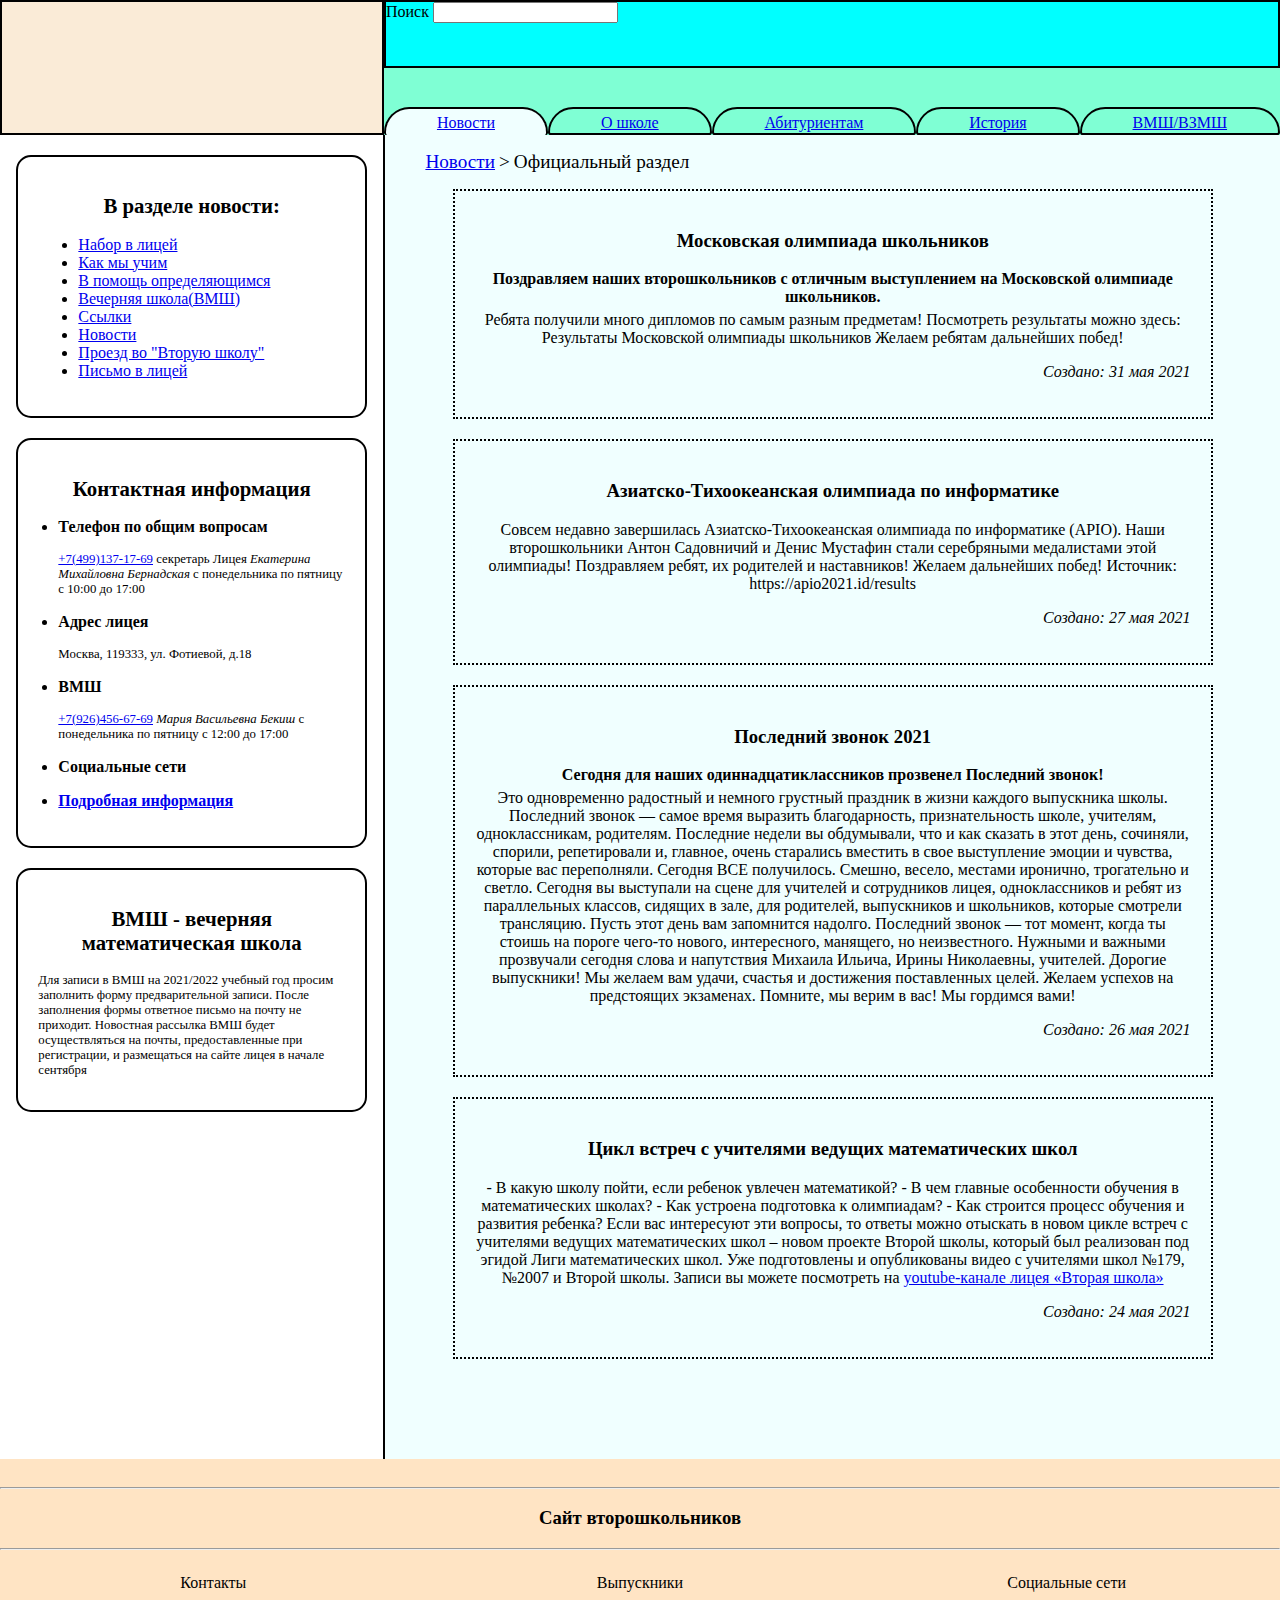
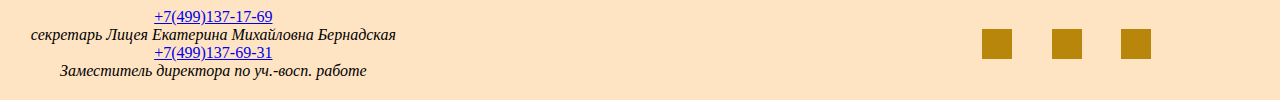
==== main.html @ 13599dde "Add files via upload" ====
<!DOCTYPE html>
<html lang="en">

<head>
    <meta charset="UTF-8">
    <meta name='viewport' content='width=device-width,initial-scale=1' />
    <title>main</title>
    <link rel="stylesheet" href="main.css">
    <link rel="stylesheet" href="sidebar.css">
    <link rel="stylesheet" href="adaptive.css">
    <link rel="stylesheet" href="footer.css">
</head>

<body>
    <div class="wrapper">
        <header>
            <div class="id"><img href="images/emb.png"></div>
            <div class="service">
                <div class="up_row">
                    <div class="search">
                        Поиск <input>
                    </div>
                    <div class="others"></div>
                </div>
                <div class="lower_row">
                    <div class="navigation">
                        <a href="#" class="header_card selected">Новости</a>
                        <a href="#" class="header_card">О школе</a>
                        <a href="#" class="header_card">Абитуриентам</a>
                        <a href="#" class="header_card">История</a>
                        <a href="#" class="header_card">ВМШ/ВЗМШ</a>
                    </div>
                </div>
            </div>
        </header>
        <main>
            <div class="sidebar">
                <div class="card mini_nav">
                    <h2>В разделе новости:</h2>
                    <ul>
                        <li><a href="#">Набор в лицей</a></li>
                        <li><a href="#">Как мы учим</a></li>
                        <li><a href="#">В помощь определяющимся</a></li>
                        <li><a href="#">Вечерняя школа(ВМШ)</a></li>
                        <li><a href="#">Ссылки</a></li>
                        <li><a href="#">Новости</a></li>
                        <li><a href="#">Проезд во "Вторую школу"</a></li>
                        <li><a href="#">Письмо в лицей</a></li>
                    </ul>
                </div>
                <div class="card contacts">
                    <h2>Контактная информация</h2>
                    <ul>

                        <li>
                            <h3>Телефон по общим вопросам</h3>
                        </li>
                        <p><a href="tel:+749913717698">+7(499)137-17-69</a> секретарь Лицея<cite> Екатерина Михайловна Бернадская</cite> с понедельника по пятницу с 10:00 до 17:00</p>
                        <li>
                            <h3>Адрес лицея</h3>
                        </li>
                        <p>Москва, 119333, ул. Фотиевой, д.18</p>
                        <li>
                            <h3>ВМШ</h3>
                        </li>
                        <p><a href="+79264566769">+7(926)456-67-69</a> <cite>Мария Васильевна Бекиш</cite> с понедельника по пятницу с 12:00 до 17:00</p>
                        <li>
                            <h3>Социальные сети</h3>
                        </li>
                        <li>
                            <h3><a href="#">Подробная информация</a></h3>
                        </li>
                    </ul>
                </div>
                <div class="card vmsh">
                    <h2>ВМШ - вечерняя математическая школа</h2>
                    <p>
                        Для записи в ВМШ на 2021/2022 учебный год просим заполнить форму предварительной записи.
                        После заполнения формы ответное письмо на почту не приходит. Новостная рассылка ВМШ будет осуществляться на почты, предоставленные при регистрации, и размещаться на сайте лицея в начале сентября
                    </p>
                </div>
            </div>
            <div class="main_content">
                <!--               <hr>-->
                <ul class="breadcrumbs">
                    <li>
                        <span class="item">
                            <a href="#">Новости</a>
                        </span>
                    </li>
                    <li>
                        <span class="sep">></span>
                    </li>
                    <li>
                        <span class="item">
                            <a>Официальный раздел</a>
                        </span>
                    </li>
                </ul>
                <article>
                    <h3>Московская олимпиада школьников</h3>
                    <h4>Поздравляем наших второшкольников с отличным выступлением на Московской олимпиаде школьников.</h4>
                    <p>Ребята получили много дипломов по самым разным предметам!

                        Посмотреть результаты можно здесь: Результаты Московской олимпиады школьников

                        Желаем ребятам дальнейших побед!</p>
                    <span class="data">
                        <p>Создано: 31 мая 2021</p>
                    </span>
                </article>
                <article>
                    <h3>Азиатско-Тихоокеанская олимпиада по информатике</h3>
                    <p>Совсем недавно завершилась Азиатско-Тихоокеанская олимпиада по информатике (APIO).

                        Наши второшкольники Антон Садовничий и Денис Мустафин стали серебряными медалистами этой олимпиады!

                        Поздравляем ребят, их родителей и наставников! Желаем дальнейших побед!

                        Источник: https://apio2021.id/results</p>
                    <span class="data">
                        <p>Создано: 27 мая 2021</p>
                    </span>
                </article>
                <article>
                    <h3>Последний звонок 2021</h3>
                    <h4>Сегодня для наших одиннадцатиклассников прозвенел Последний звонок!</h4>
                    <p>Это одновременно радостный и немного грустный праздник в жизни каждого выпускника школы. Последний звонок — самое время выразить благодарность, признательность школе, учителям, одноклассникам, родителям.
                        Последние недели вы обдумывали, что и как сказать в этот день, сочиняли, спорили, репетировали и, главное, очень старались вместить в свое выступление эмоции и чувства, которые вас переполняли. Сегодня ВСЕ получилось. Смешно, весело, местами иронично, трогательно и светло. Сегодня вы выступали на сцене для учителей и сотрудников лицея, одноклассников и ребят из параллельных классов, сидящих в зале, для родителей, выпускников и школьников, которые смотрели трансляцию. Пусть этот день вам запомнится надолго.

                        Последний звонок — тот момент, когда ты стоишь на пороге чего-то нового, интересного, манящего, но неизвестного. Нужными и важными прозвучали сегодня слова и напутствия Михаила Ильича, Ирины Николаевны, учителей.

                        Дорогие выпускники!

                        Мы желаем вам удачи, счастья и достижения поставленных целей. Желаем успехов на предстоящих экзаменах.

                        Помните, мы верим в вас! Мы гордимся вами!</p>
                    <span class="data">
                        <p>Создано: 26 мая 2021</p>
                    </span>
                </article>
                <article>
                    <h3>Цикл встреч с учителями ведущих математических школ</h3>
                    <p>- В какую школу пойти, если ребенок увлечен математикой?

                        - В чем главные особенности обучения в математических школах?

                        - Как устроена подготовка к олимпиадам?

                        - Как строится процесс обучения и развития ребенка?

                        Если вас интересуют эти вопросы, то ответы можно отыскать в новом цикле встреч с учителями ведущих математических школ – новом проекте Второй школы, который был реализован под эгидой Лиги математических школ.

                        Уже подготовлены и опубликованы видео с учителями школ №179, №2007 и Второй школы.

                        Записи вы можете посмотреть на <a href="https://www.youtube.com/channel/UClAGJcpquxl1yafnMtBW-wQ">youtube-канале лицея «Вторая школа»</a></p>
                    <span class="data">
                        <p>Создано: 24 мая 2021</p>
                    </span>
                </article>
            </div>
        </main>
        <footer>
            <hr>
            <h3>Сайт второшкольников</h3>
            <hr>
            <div class="container">
                <div class="card">
                    <p>Контакты</p>
                    <a href="tel:+74991371769">+7(499)137-17-69</a>
                    <cite>секретарь Лицея Екатерина Михайловна Бернадская</cite>
                    <a href="tel:+74991376931">+7(499)137-69-31</a>
                    <cite>Заместитель директора по уч.-восп. работе</cite>
                </div>
                <div class="card">
                    <p>Выпускники</p>
                </div>
                <div class="card">
                    <p>Социальные сети</p>
                    <div class="icons">
                        <div class="icon"></div>
                        <div class="icon"></div>
                        <div class="icon"></div>
                    </div>
                </div>
            </div>
        </footer>
    </div>
</body>

</html>
---- main.css ----
body,
html {
    height: 100%;
    width: 100%;
    margin: 0;
    font-size: 100%;
}

header {
    width: 100%;
    height: 15vh;
    display: flex;
    flex-direction: row;
    background-color: antiquewhite;
    flex: 0 0 auto;
}

.id {
    width: 30%;
    padding: 5px;
    box-sizing: border-box;
    border: solid 2px black;
    height: 100%;
}

.service {
    width: 70%;
    height: 100%;
    display: flex;
    flex-direction: column;
    background-color: aqua;
}

.up_row {
    width: 100%;
    height: 50%;
    border: 2px solid black;
    box-sizing: border-box;
}

.lower_row {
    width: 100%;
    height: 50%;
    position: relative;
    background-color: aquamarine;
}

.navigation {
    width: 100%;
    display: flex;
    flex-direction: row;
    position: absolute;
    bottom: 0;
}

.header_card {
    padding: 5px 2px 1px 2px;
    text-align: center;
    flex-grow: 1;
    border: 2px solid black;
    border-radius: 90px 90px 10px 10px;
}

.selected {
    border-bottom: none;
    background-color: azure;
}

main {
    flex: 1 1 100%;
    width: 100%;
    display: flex;
    flex-direction: row;
    box-sizing: border-box;
}

.main_content {
    width: 70%;
    min-height: 100%;
    border-left: black solid 2px;
    background-color: azure;
    padding-bottom: 100px;
}

.wrapper {
    min-height: 100%;
    display: flex;
    flex-direction: column;
}    

.breadcrumbs {
    list-style: none;
}

.breadcrumbs li {
    display: inline-block;
    font-size: 120%;
}

article:not(:first-of-type){
    margin-top: 20px;
}

article{
    width: 80%;
    margin: auto;
    border: dotted 2px black;
    padding: 20px;
    text-align: center;
}

article .data{
    display: inline;
    text-align: end;
    font-style: oblique;
}
article h4{
    margin-top: 10px;
    margin-bottom: 0;
}
article h4 + p{
    margin-top: 5px;
}
---- sidebar.css ----
.sidebar {
    width: 30%;
    min-height: 100%;
    padding-top: 20px;
}

.sidebar .card {
    width: 80%;
    margin: 0 auto;
    padding: 20px;
    border: 2px solid black;
    border-radius: 15px;
}

.sidebar .card:not(:first-child) {
    margin-top: 20px;
}

.sidebar h2 {
    text-align: center;
    font-size: 150%;
}

.sidebar h3 {
    font-size: 120%;
}

.sidebar p {
    font-size: 100%;
}
.contacts ul{
    padding-left: 20px;
}

@media (max-width: 1300px) and (min-width: 800px){
    .sidebar h2 {
        font-size: 130%;
    }

    .sidebar h3 {
        font-size: 100%;
    }

    .sidebar p {
        font-size: 80%;
    }
}
@media (max-width: 800px){
     .sidebar h2 {
        font-size: 100%;
    }

    .sidebar h3 {
        font-size: 80%;
    }

    .sidebar p {
        font-size: 60%;
    }
    .sidebar .card{
        padding: 10px;
    }
}
---- adaptive.css ----
@media (max-width: 800px){
    .header_card{
        font-size: 80%;
    }
}


@media (max-width: 750px){
    .id{
        display: none;
    }
    header{
        flex-direction: column;
    }
    .service{
/*        flex-direction: row;    */
        width: 100%;
    }
    .lower_row{
        width: 100%;
    }
    .sidebar{
        display: none;
    }
    .main_content{
        width: 100%;
        border: none;
    }
}

@media (max-width: 500px){
    .header_card{
        font-size: 60%;
    }
}
---- footer.css ----
footer {
    width: 100%;
    background-color: bisque;
    text-align: center;
    display: block;
    padding: 20px 0;
}
footer .container{
    width: 100%;
    margin: auto;
    display: flex;
    justify-content: space-around;
    flex: 0 0 auto;
    flex-wrap: wrap;
}
footer .card{
    display: flex;
    flex-direction: column;
    text-align: center;
    min-width: 33%;
}
.icons{
    width: 40%;
    margin: auto;
    display: flex;
    justify-content: space-between;
}
.icon{
    width: 30px;
    height: 30px;
    background-color: darkgoldenrod;
}
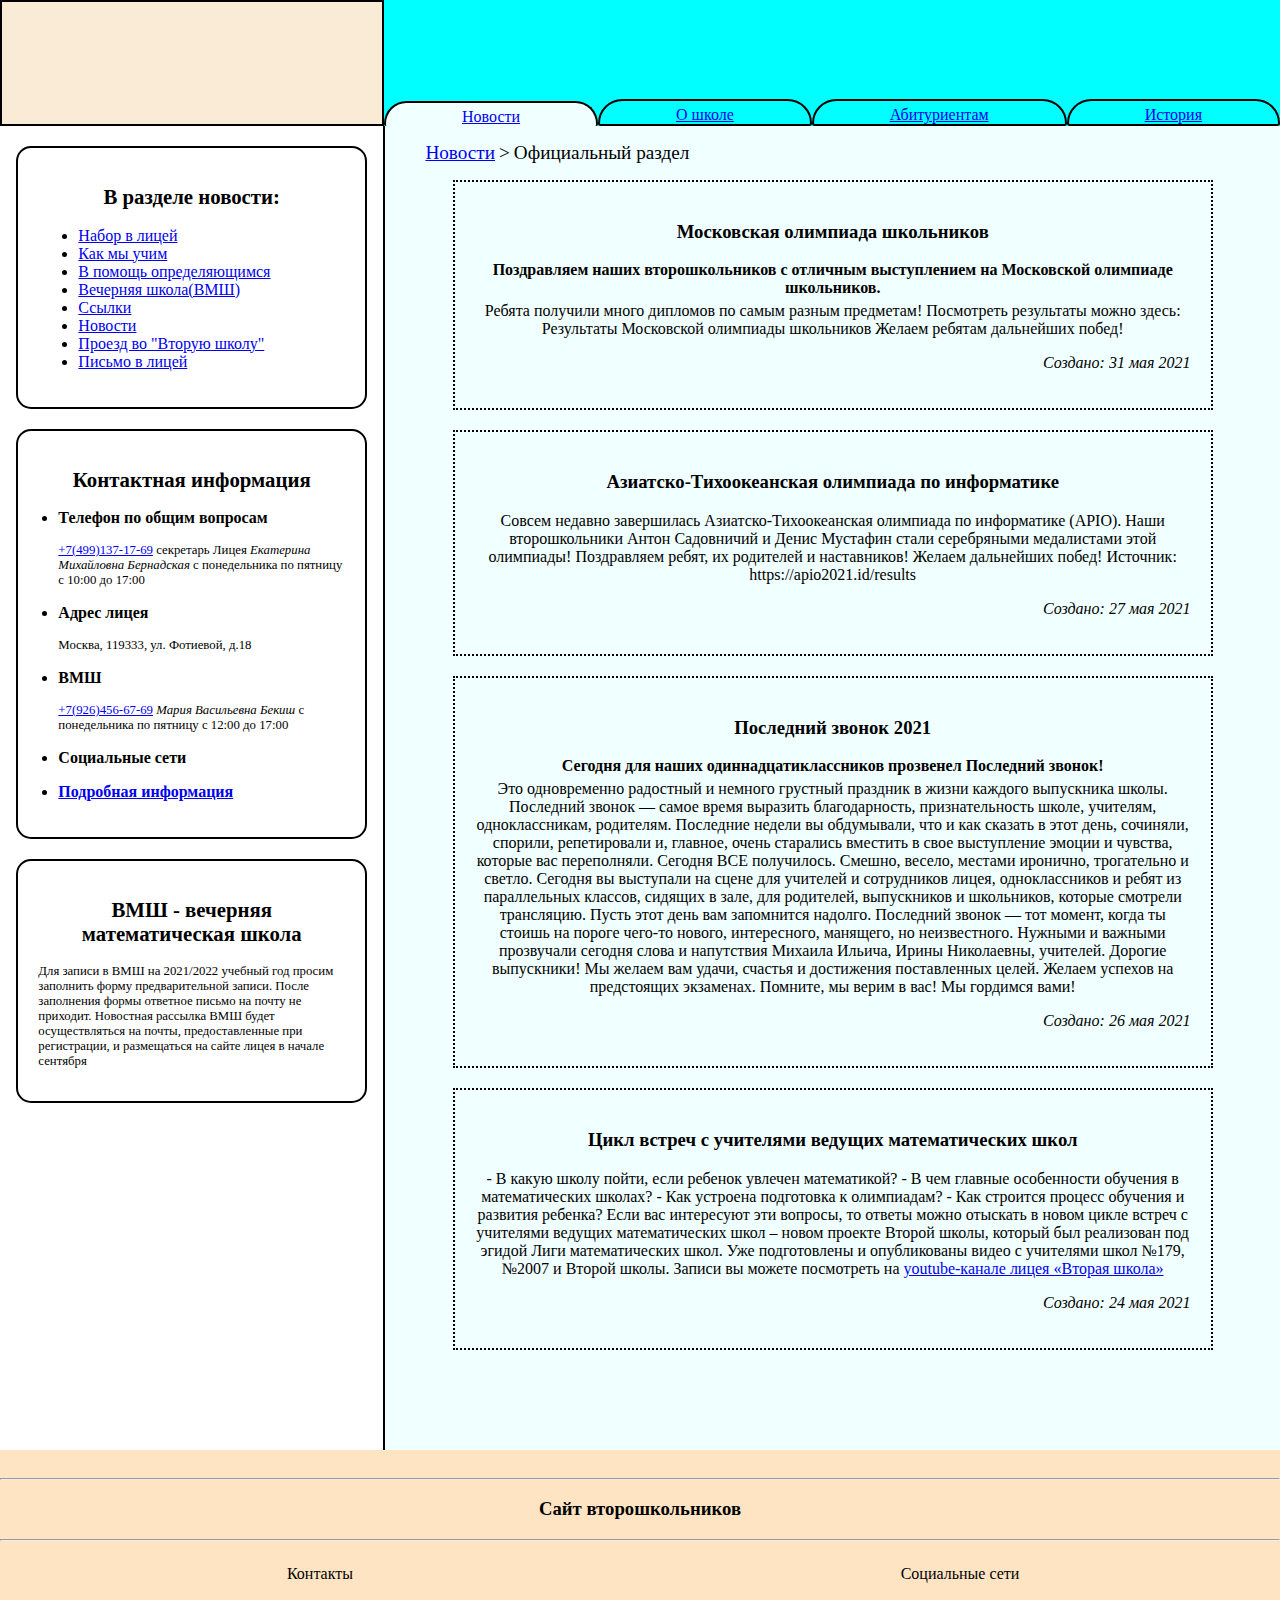
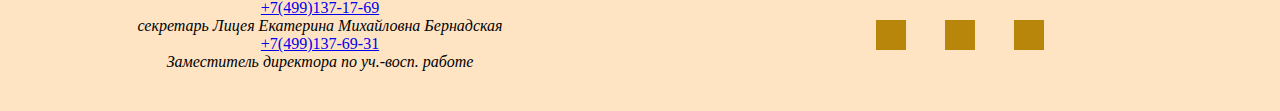
==== commit 353e69c7: "Add files via upload" ====
--- a/main.html
+++ b/main.html
@@ -7,32 +7,32 @@
     <title>main</title>
     <link rel="stylesheet" href="main.css">
     <link rel="stylesheet" href="sidebar.css">
+    <link rel="stylesheet" href="footer.css">
+    <link rel="stylesheet" href="header.css">
     <link rel="stylesheet" href="adaptive.css">
-    <link rel="stylesheet" href="footer.css">
 </head>
 
 <body>
+    <div class="side_panel showed">
+        <div class="content">
+            <h2>Контакты</h2>
+            <p>Прием приемыч</p>
+            <p>Тыры пыры</p>
+        </div>
+        <div class="flag">Контакты</div>
+    </div>
+    <header>
+        <div class="id"><img href="images/emb.png"></div>
+        <div class="service">
+            <div class="navigation">
+                <a href="#" class="header_card selected">Новости</a>
+                <a href="#" class="header_card">О школе</a>
+                <a href="#" class="header_card">Абитуриентам</a>
+                <a href="#" class="header_card">История</a>
+            </div>
+        </div>
+    </header>
     <div class="wrapper">
-        <header>
-            <div class="id"><img href="images/emb.png"></div>
-            <div class="service">
-                <div class="up_row">
-                    <div class="search">
-                        Поиск <input>
-                    </div>
-                    <div class="others"></div>
-                </div>
-                <div class="lower_row">
-                    <div class="navigation">
-                        <a href="#" class="header_card selected">Новости</a>
-                        <a href="#" class="header_card">О школе</a>
-                        <a href="#" class="header_card">Абитуриентам</a>
-                        <a href="#" class="header_card">История</a>
-                        <a href="#" class="header_card">ВМШ/ВЗМШ</a>
-                    </div>
-                </div>
-            </div>
-        </header>
         <main>
             <div class="sidebar">
                 <div class="card mini_nav">
@@ -173,9 +173,6 @@
                     <cite>Заместитель директора по уч.-восп. работе</cite>
                 </div>
                 <div class="card">
-                    <p>Выпускники</p>
-                </div>
-                <div class="card">
                     <p>Социальные сети</p>
                     <div class="icons">
                         <div class="icon"></div>
@@ -186,6 +183,13 @@
             </div>
         </footer>
     </div>
+    <script>
+        let contactPanel = document.querySelector(".side_panel");
+        contactPanel.addEventListener("touchstart", function() {
+            contactPanel.classList.toggle("showed");
+        })
+
+    </script>
 </body>
 
 </html>
--- a/main.css
+++ b/main.css
@@ -5,67 +5,6 @@
     margin: 0;
     font-size: 100%;
 }
-
-header {
-    width: 100%;
-    height: 15vh;
-    display: flex;
-    flex-direction: row;
-    background-color: antiquewhite;
-    flex: 0 0 auto;
-}
-
-.id {
-    width: 30%;
-    padding: 5px;
-    box-sizing: border-box;
-    border: solid 2px black;
-    height: 100%;
-}
-
-.service {
-    width: 70%;
-    height: 100%;
-    display: flex;
-    flex-direction: column;
-    background-color: aqua;
-}
-
-.up_row {
-    width: 100%;
-    height: 50%;
-    border: 2px solid black;
-    box-sizing: border-box;
-}
-
-.lower_row {
-    width: 100%;
-    height: 50%;
-    position: relative;
-    background-color: aquamarine;
-}
-
-.navigation {
-    width: 100%;
-    display: flex;
-    flex-direction: row;
-    position: absolute;
-    bottom: 0;
-}
-
-.header_card {
-    padding: 5px 2px 1px 2px;
-    text-align: center;
-    flex-grow: 1;
-    border: 2px solid black;
-    border-radius: 90px 90px 10px 10px;
-}
-
-.selected {
-    border-bottom: none;
-    background-color: azure;
-}
-
 main {
     flex: 1 1 100%;
     width: 100%;
--- a/sidebar.css
+++ b/sidebar.css
@@ -32,32 +32,28 @@
     padding-left: 20px;
 }
 
-@media (max-width: 1300px) and (min-width: 800px){
-    .sidebar h2 {
-        font-size: 130%;
-    }
+.side_panel{
+    position: fixed;
+    width: 80%;
+    height: 60vh;
+    top: 10%;
+    background-color: aqua;
+    border-radius: 0 10px 10px 0;
+    padding: 2% 0 2% 0;
+    transition: 1s all ease-out;
+    display: none;
+}
 
-    .sidebar h3 {
-        font-size: 100%;
-    }
-
-    .sidebar p {
-        font-size: 80%;
-    }
+.flag{
+    writing-mode: vertical-rl;
+    position: absolute;
+    top: 1%;
+    right: 0;
+    padding: 2% 1% 2% 0;
+    transform: translateX(99%);
+    background-color: aquamarine;
+    border-radius: 0 10px 10px 0;
 }
-@media (max-width: 800px){
-     .sidebar h2 {
-        font-size: 100%;
-    }
-
-    .sidebar h3 {
-        font-size: 80%;
-    }
-
-    .sidebar p {
-        font-size: 60%;
-    }
-    .sidebar .card{
-        padding: 10px;
-    }
+.showed{
+    transform: translateX(-100%);
 }--- a/footer.css
+++ b/footer.css
@@ -3,7 +3,7 @@
     background-color: bisque;
     text-align: center;
     display: block;
-    padding: 20px 0;
+    padding: 20px 0 40px 0;
 }
 footer .container{
     width: 100%;
@@ -30,3 +30,7 @@
     height: 30px;
     background-color: darkgoldenrod;
 }
+
+footer .card:not(:first-of-type)){
+    margin-top: 20px;
+}
--- a/header.css
+++ b/header.css
@@ -0,0 +1,66 @@
+header {
+    width: 100%;
+    height: 14vh;
+    display: flex;
+    flex-direction: row;
+    background-color: antiquewhite;
+    flex: 0 0 auto;
+}
+
+.id {
+    width: 30%;
+    padding: 5px;
+    box-sizing: border-box;
+    border: solid 2px black;
+    height: 100%;
+}
+
+.service {
+    width: 70%;
+    height: 100%;
+    display: flex;
+    flex-direction: column;
+    background-color: aqua;
+    position: relative;
+}
+
+.service:hover {
+    cursor: -moz-grab;
+    cursor: -webkit-grab;
+}
+
+.service:active {
+    cursor: -moz-grabbing;
+    cursor: -webkit-grabbing;
+}
+
+.navigation {
+    display: flex;
+    flex-direction: row;
+    position: absolute;
+    bottom: 0;
+    align-items: flex-end;
+    width: 100%;
+    overflow-x: scroll;
+}
+
+.header_card {
+    display: block;
+    padding: 5px 2px 1px 2px;
+    text-align: center;
+    flex-grow: 1;
+    border: 2px solid black;
+    border-radius: 90px 90px 10px 10px;
+    white-space: nowrap;
+    padding: 5px 10px 0 10px;
+}
+
+a.header_card:hover {
+    padding-top: 1%;
+    font-size: 110%;
+}
+
+.selected {
+    border-bottom: none;
+    background-color: azure;
+}--- a/adaptive.css
+++ b/adaptive.css
@@ -1,14 +1,5 @@
 @media (max-width: 800px){
-    .header_card{
-        font-size: 80%;
-    }
-}
 
-
-@media (max-width: 750px){
-    .id{
-        display: none;
-    }
     header{
         flex-direction: column;
     }
@@ -26,10 +17,53 @@
         width: 100%;
         border: none;
     }
+    .id{
+        width: 100%;    
+    }
+    .side_panel{
+        display: block;
+    }
 }
 
-@media (max-width: 500px){
+@media (max-width: 650px){
+    .service{
+        display: none;
+    }
+}
+
+/*sidebar*/
+
+@media (min-width: 1300px){
     .header_card{
+        font-size: 130%;
+    }
+}
+@media (max-width: 1300px) and (min-width: 800px){
+    .sidebar h2 {
+        font-size: 130%;
+    }
+
+    .sidebar h3 {
+        font-size: 100%;
+    }
+
+    .sidebar p {
+        font-size: 80%;
+    }
+}
+@media (max-width: 800px){
+     .sidebar h2 {
+        font-size: 100%;
+    }
+
+    .sidebar h3 {
+        font-size: 80%;
+    }
+
+    .sidebar p {
         font-size: 60%;
     }
-}
+    .sidebar .card{
+        padding: 10px;
+    }
+}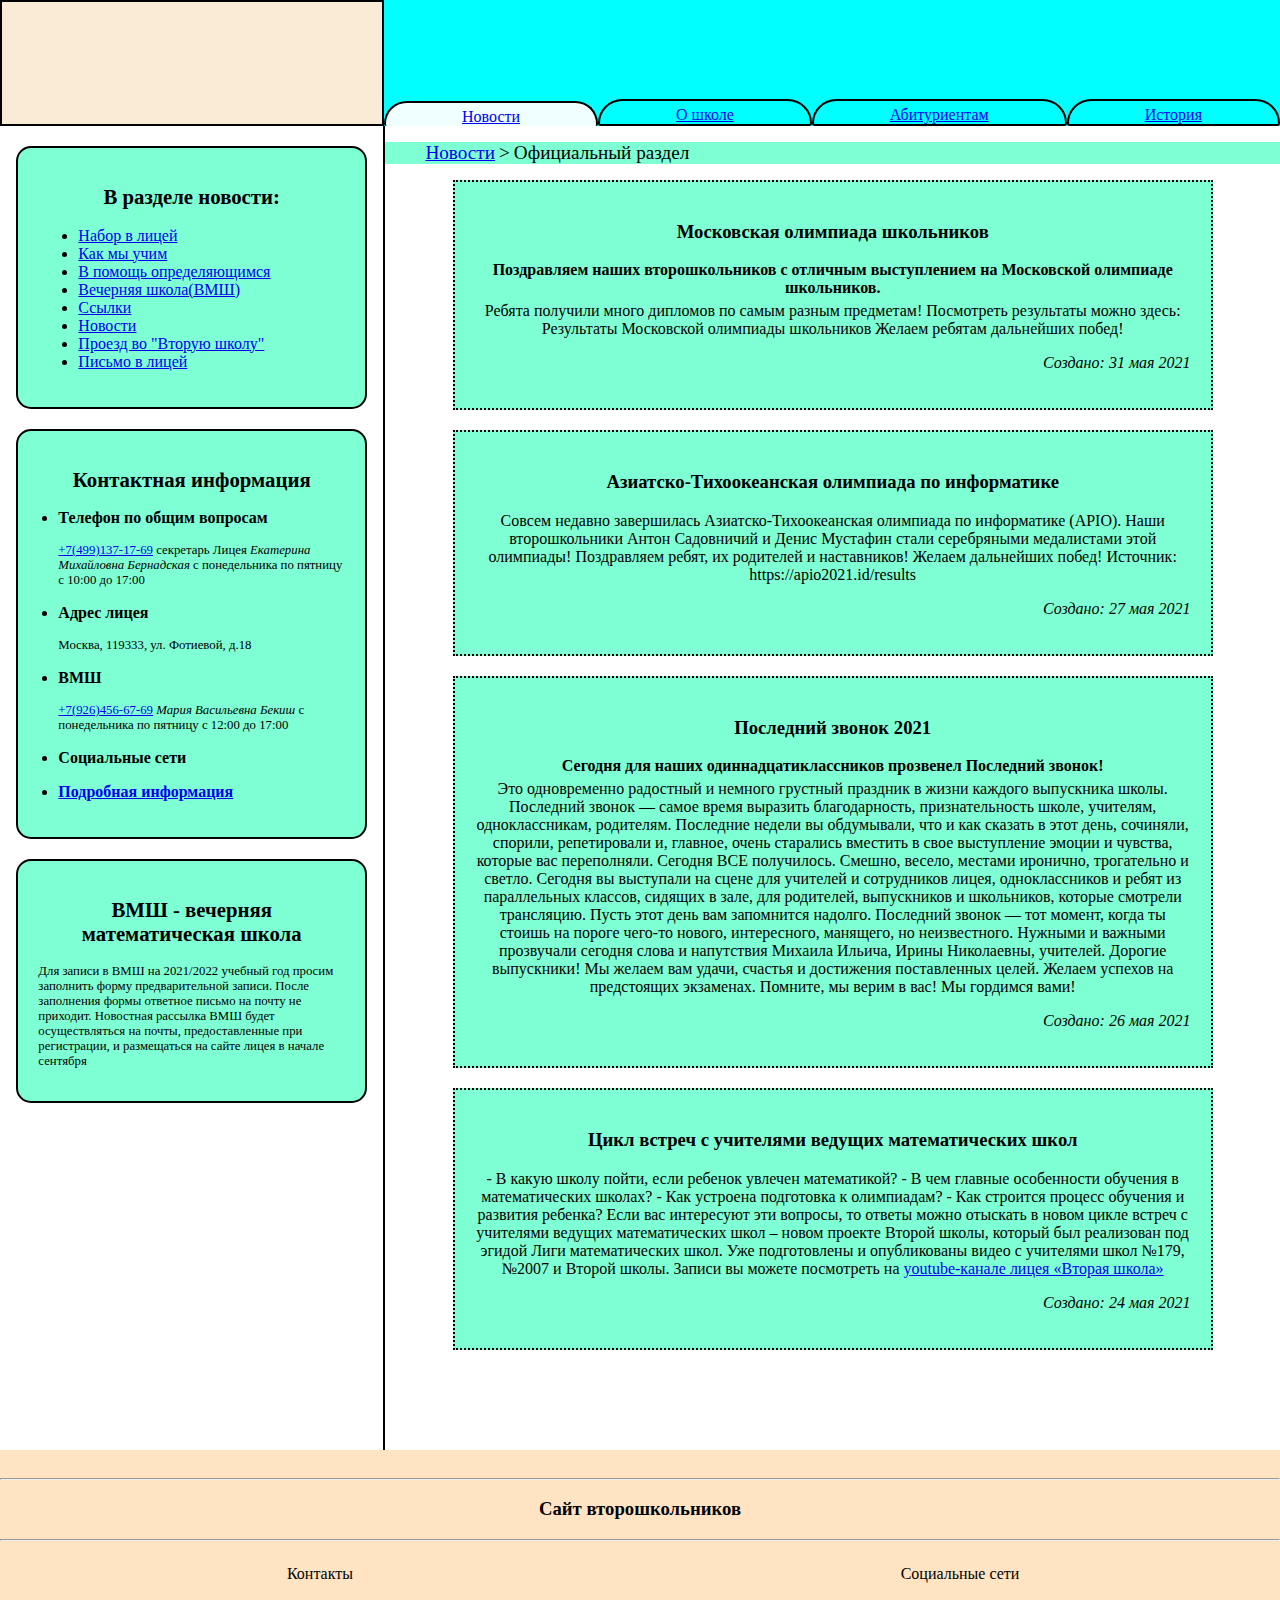
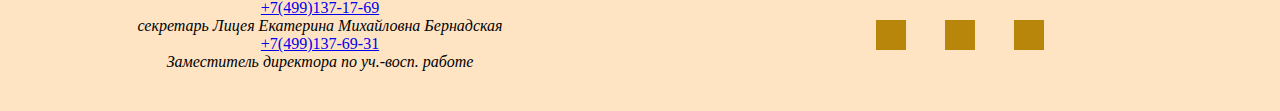
==== commit 43e2b4fd: "Add files via upload" ====
--- a/main.html
+++ b/main.html
@@ -188,7 +188,6 @@
         contactPanel.addEventListener("touchstart", function() {
             contactPanel.classList.toggle("showed");
         })
-
     </script>
 </body>
 
--- a/main.css
+++ b/main.css
@@ -4,6 +4,10 @@
     width: 100%;
     margin: 0;
     font-size: 100%;
+}
+body{
+    background-image: url(images/background1.jpg);
+    background-repeat: repeat;
 }
 main {
     flex: 1 1 100%;
@@ -17,7 +21,6 @@
     width: 70%;
     min-height: 100%;
     border-left: black solid 2px;
-    background-color: azure;
     padding-bottom: 100px;
 }
 
@@ -29,6 +32,7 @@
 
 .breadcrumbs {
     list-style: none;
+    background-color: aquamarine;
 }
 
 .breadcrumbs li {
@@ -41,6 +45,7 @@
 }
 
 article{
+    background-color: aquamarine;
     width: 80%;
     margin: auto;
     border: dotted 2px black;
@@ -59,4 +64,4 @@
 }
 article h4 + p{
     margin-top: 5px;
-}+}
--- a/sidebar.css
+++ b/sidebar.css
@@ -10,6 +10,7 @@
     padding: 20px;
     border: 2px solid black;
     border-radius: 15px;
+    background-color: aquamarine;
 }
 
 .sidebar .card:not(:first-child) {
@@ -42,6 +43,10 @@
     padding: 2% 0 2% 0;
     transition: 1s all ease-out;
     display: none;
+    -ms-transform: translate3d(0,0,0);
+  -webkit-transform: translate3d(0,0,0);
+  transform: translate3d(0,0,0);
+    z-index: 1;
 }
 
 .flag{
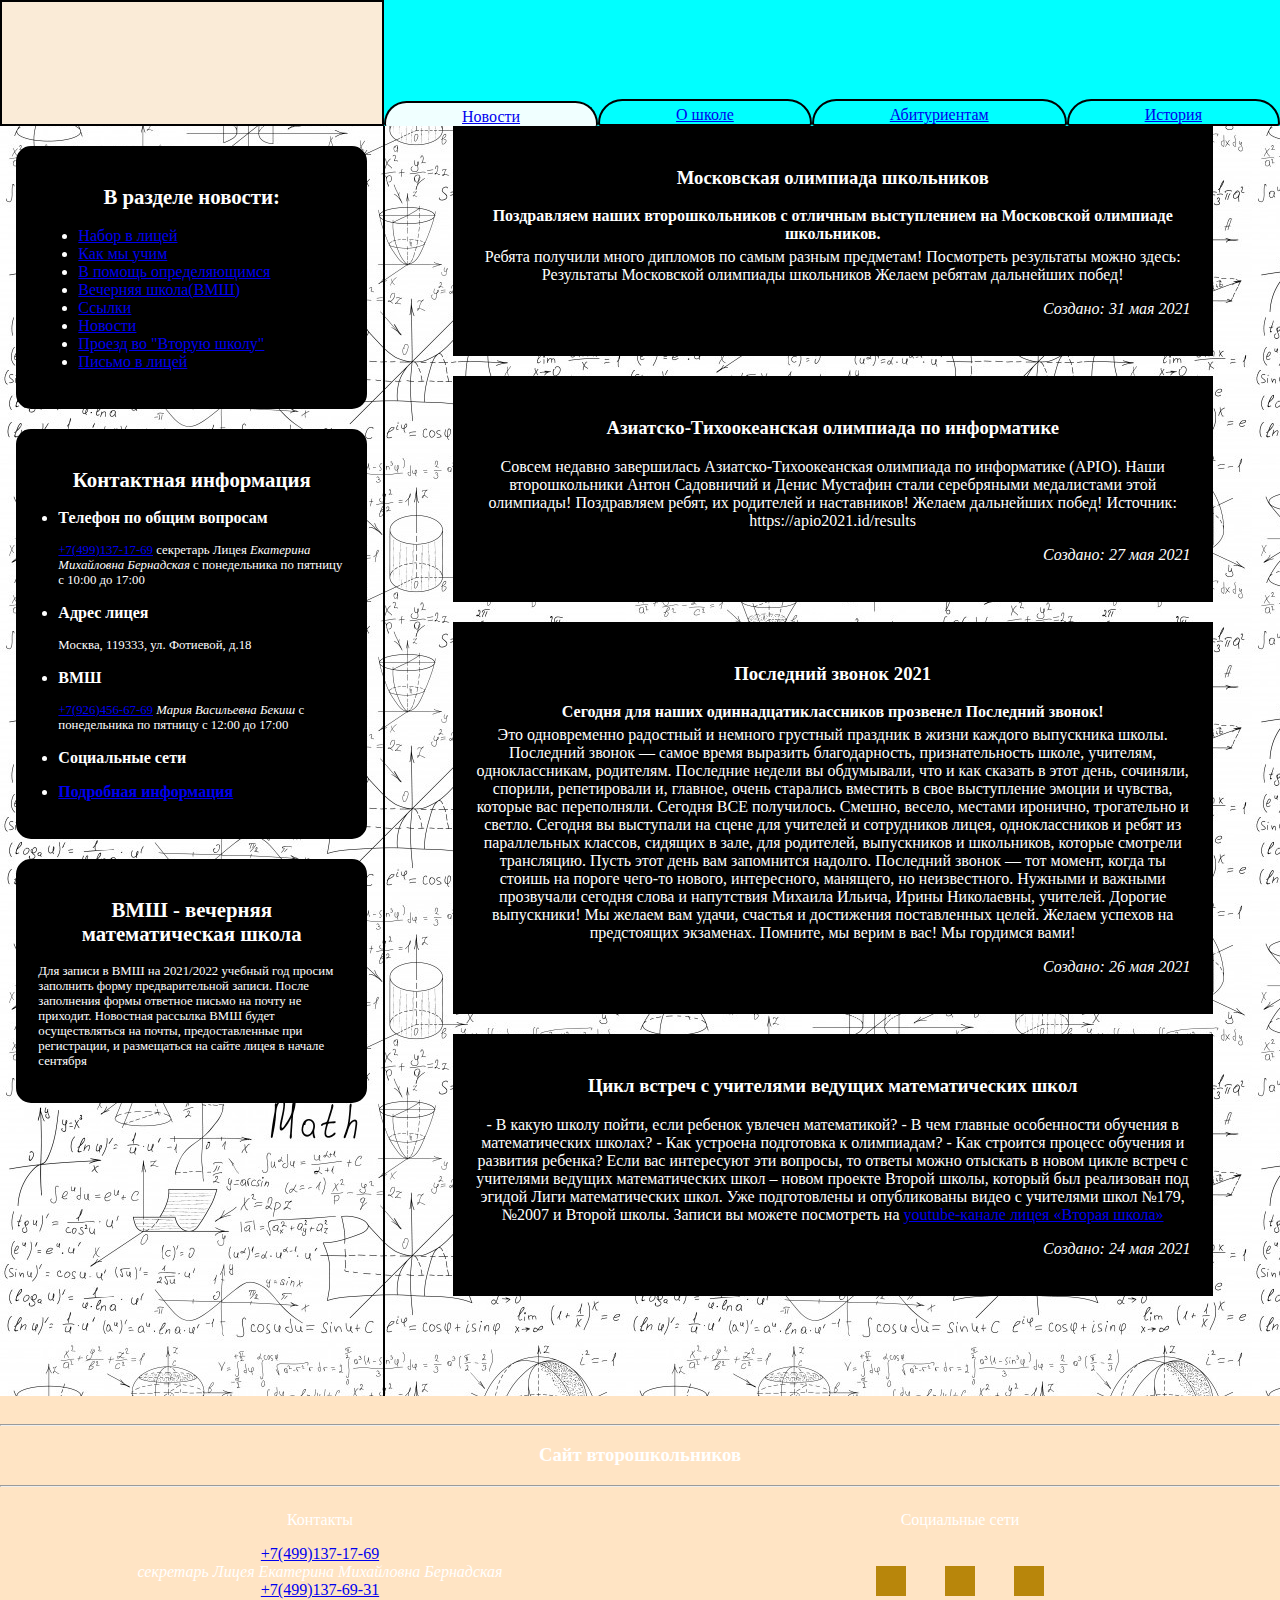
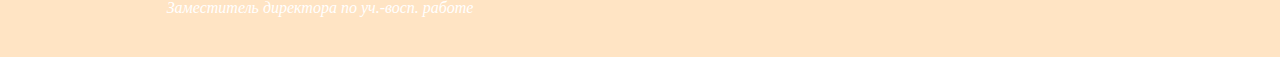
==== commit 47f3fecc: "Breadcrumbs" ====
--- a/main.html
+++ b/main.html
@@ -81,22 +81,6 @@
                 </div>
             </div>
             <div class="main_content">
-                <!--               <hr>-->
-                <ul class="breadcrumbs">
-                    <li>
-                        <span class="item">
-                            <a href="#">Новости</a>
-                        </span>
-                    </li>
-                    <li>
-                        <span class="sep">></span>
-                    </li>
-                    <li>
-                        <span class="item">
-                            <a>Официальный раздел</a>
-                        </span>
-                    </li>
-                </ul>
                 <article>
                     <h3>Московская олимпиада школьников</h3>
                     <h4>Поздравляем наших второшкольников с отличным выступлением на Московской олимпиаде школьников.</h4>
--- a/main.css
+++ b/main.css
@@ -6,8 +6,12 @@
     font-size: 100%;
 }
 body{
-    background-image: url(images/background1.jpg);
+    background-image: url(images/background2.jpg);
     background-repeat: repeat;
+    color: white;
+}
+a:visited{
+    color: white;
 }
 main {
     flex: 1 1 100%;
@@ -45,7 +49,7 @@
 }
 
 article{
-    background-color: aquamarine;
+    background-color: black;
     width: 80%;
     margin: auto;
     border: dotted 2px black;
--- a/sidebar.css
+++ b/sidebar.css
@@ -10,7 +10,7 @@
     padding: 20px;
     border: 2px solid black;
     border-radius: 15px;
-    background-color: aquamarine;
+    background-color: black;
 }
 
 .sidebar .card:not(:first-child) {
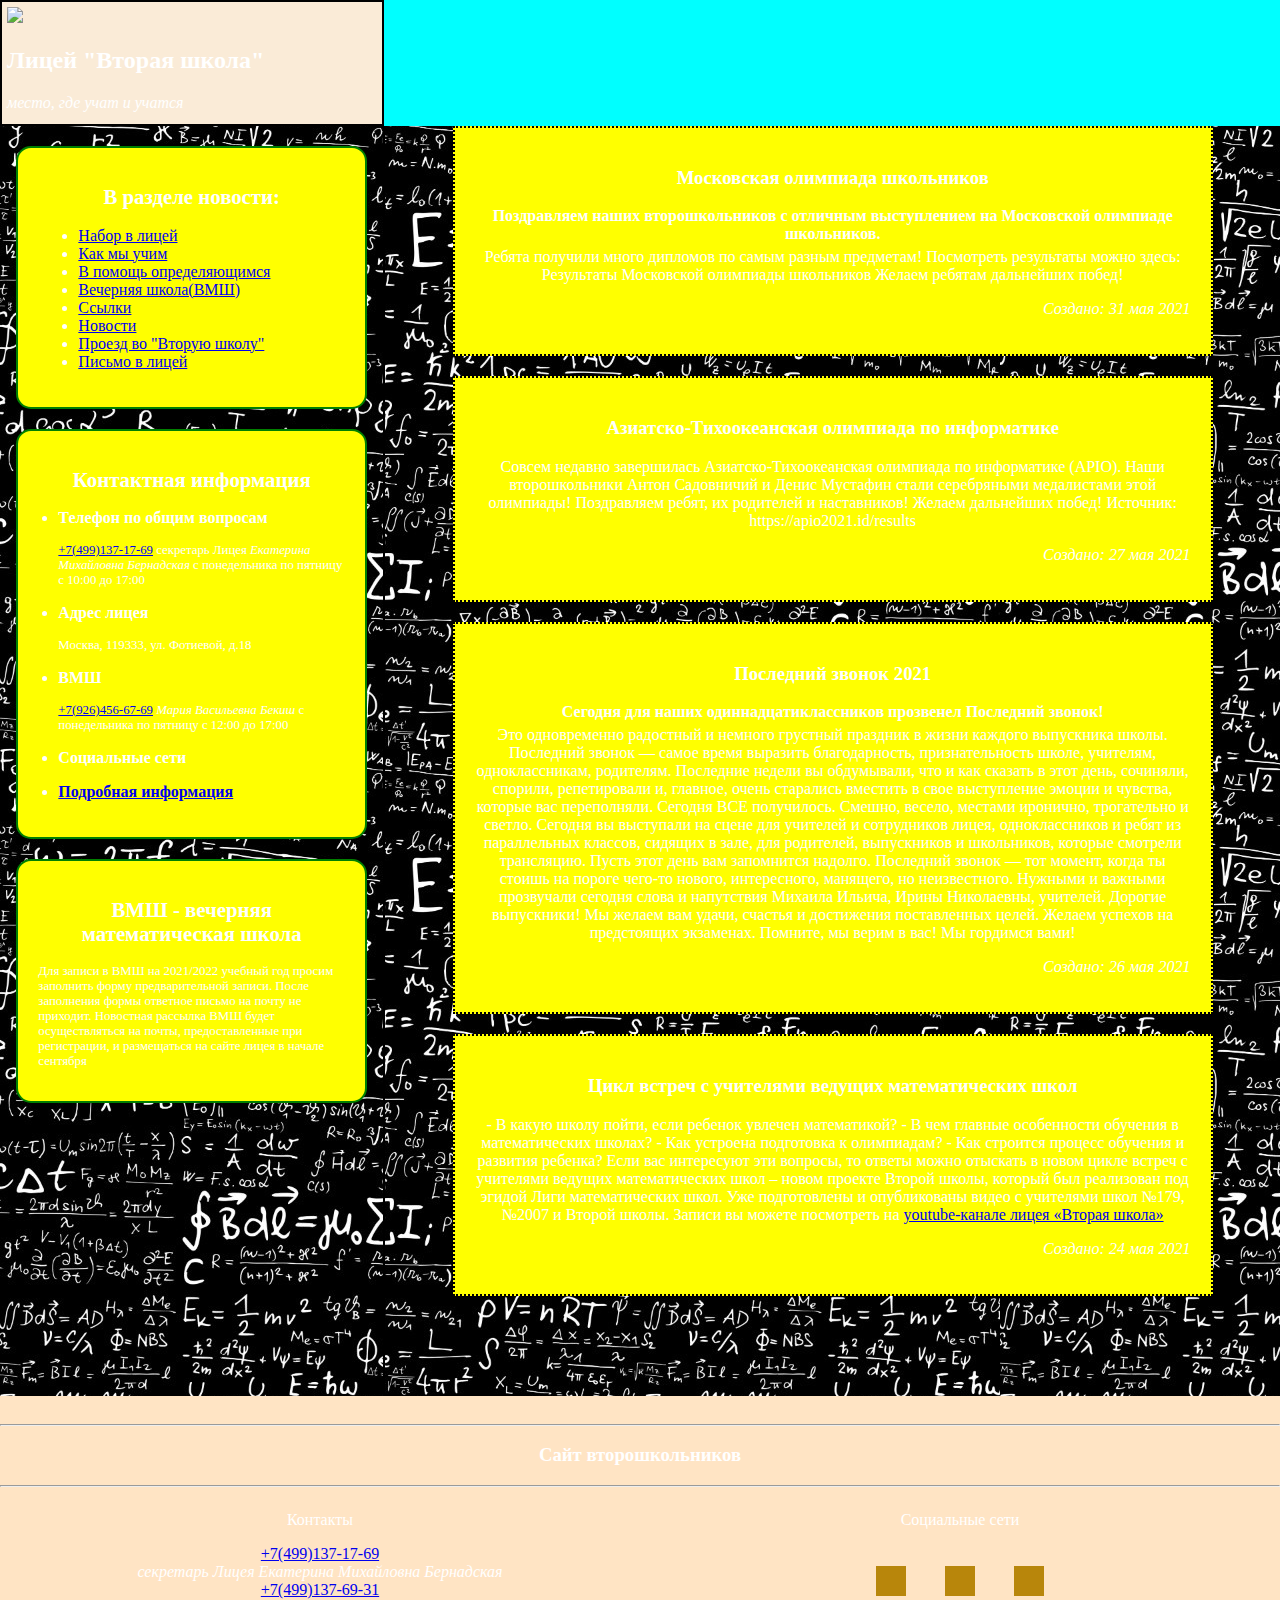
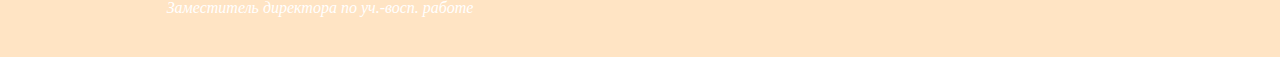
==== commit 90329461: "Update main.html" ====
--- a/main.html
+++ b/main.html
@@ -22,13 +22,16 @@
         <div class="flag">Контакты</div>
     </div>
     <header>
-        <div class="id"><img href="images/emb.png"></div>
+        <div class="id">
+            <img src="images/emb.JPG">
+            <div class="id-text">
+                <h2>Лицей "Вторая школа"</h2>
+                <cite>место, где учат и учатся</cite>
+            </div>
+        </div>
         <div class="service">
             <div class="navigation">
-                <a href="#" class="header_card selected">Новости</a>
-                <a href="#" class="header_card">О школе</a>
-                <a href="#" class="header_card">Абитуриентам</a>
-                <a href="#" class="header_card">История</a>
+
             </div>
         </div>
     </header>
@@ -172,6 +175,12 @@
         contactPanel.addEventListener("touchstart", function() {
             contactPanel.classList.toggle("showed");
         })
+        
+        let l2shLabel = document.querySelector(".id img");
+//        l2shLabel.style.height = l2shLabel.offsetWidth + "px";
+//        window.addEventListener("resize", function(){
+//            l2shLabel.style.height = l2shLabel.offsetWidth + "px";
+//        });
     </script>
 </body>
 
--- a/main.css
+++ b/main.css
@@ -6,7 +6,7 @@
     font-size: 100%;
 }
 body{
-    background-image: url(images/background2.jpg);
+    background-image: url(images/background1.jpg);
     background-repeat: repeat;
     color: white;
 }
@@ -34,11 +34,6 @@
     flex-direction: column;
 }    
 
-.breadcrumbs {
-    list-style: none;
-    background-color: aquamarine;
-}
-
 .breadcrumbs li {
     display: inline-block;
     font-size: 120%;
@@ -49,7 +44,7 @@
 }
 
 article{
-    background-color: black;
+    background-color: yellow;
     width: 80%;
     margin: auto;
     border: dotted 2px black;
--- a/sidebar.css
+++ b/sidebar.css
@@ -8,9 +8,9 @@
     width: 80%;
     margin: 0 auto;
     padding: 20px;
-    border: 2px solid black;
+    border: 2px solid green;
     border-radius: 15px;
-    background-color: black;
+    background-color:yellow;
 }
 
 .sidebar .card:not(:first-child) {
@@ -41,7 +41,7 @@
     background-color: aqua;
     border-radius: 0 10px 10px 0;
     padding: 2% 0 2% 0;
-    transition: 1s all ease-out;
+    transition: 1s transform ease-out;
     display: none;
     -ms-transform: translate3d(0,0,0);
   -webkit-transform: translate3d(0,0,0);
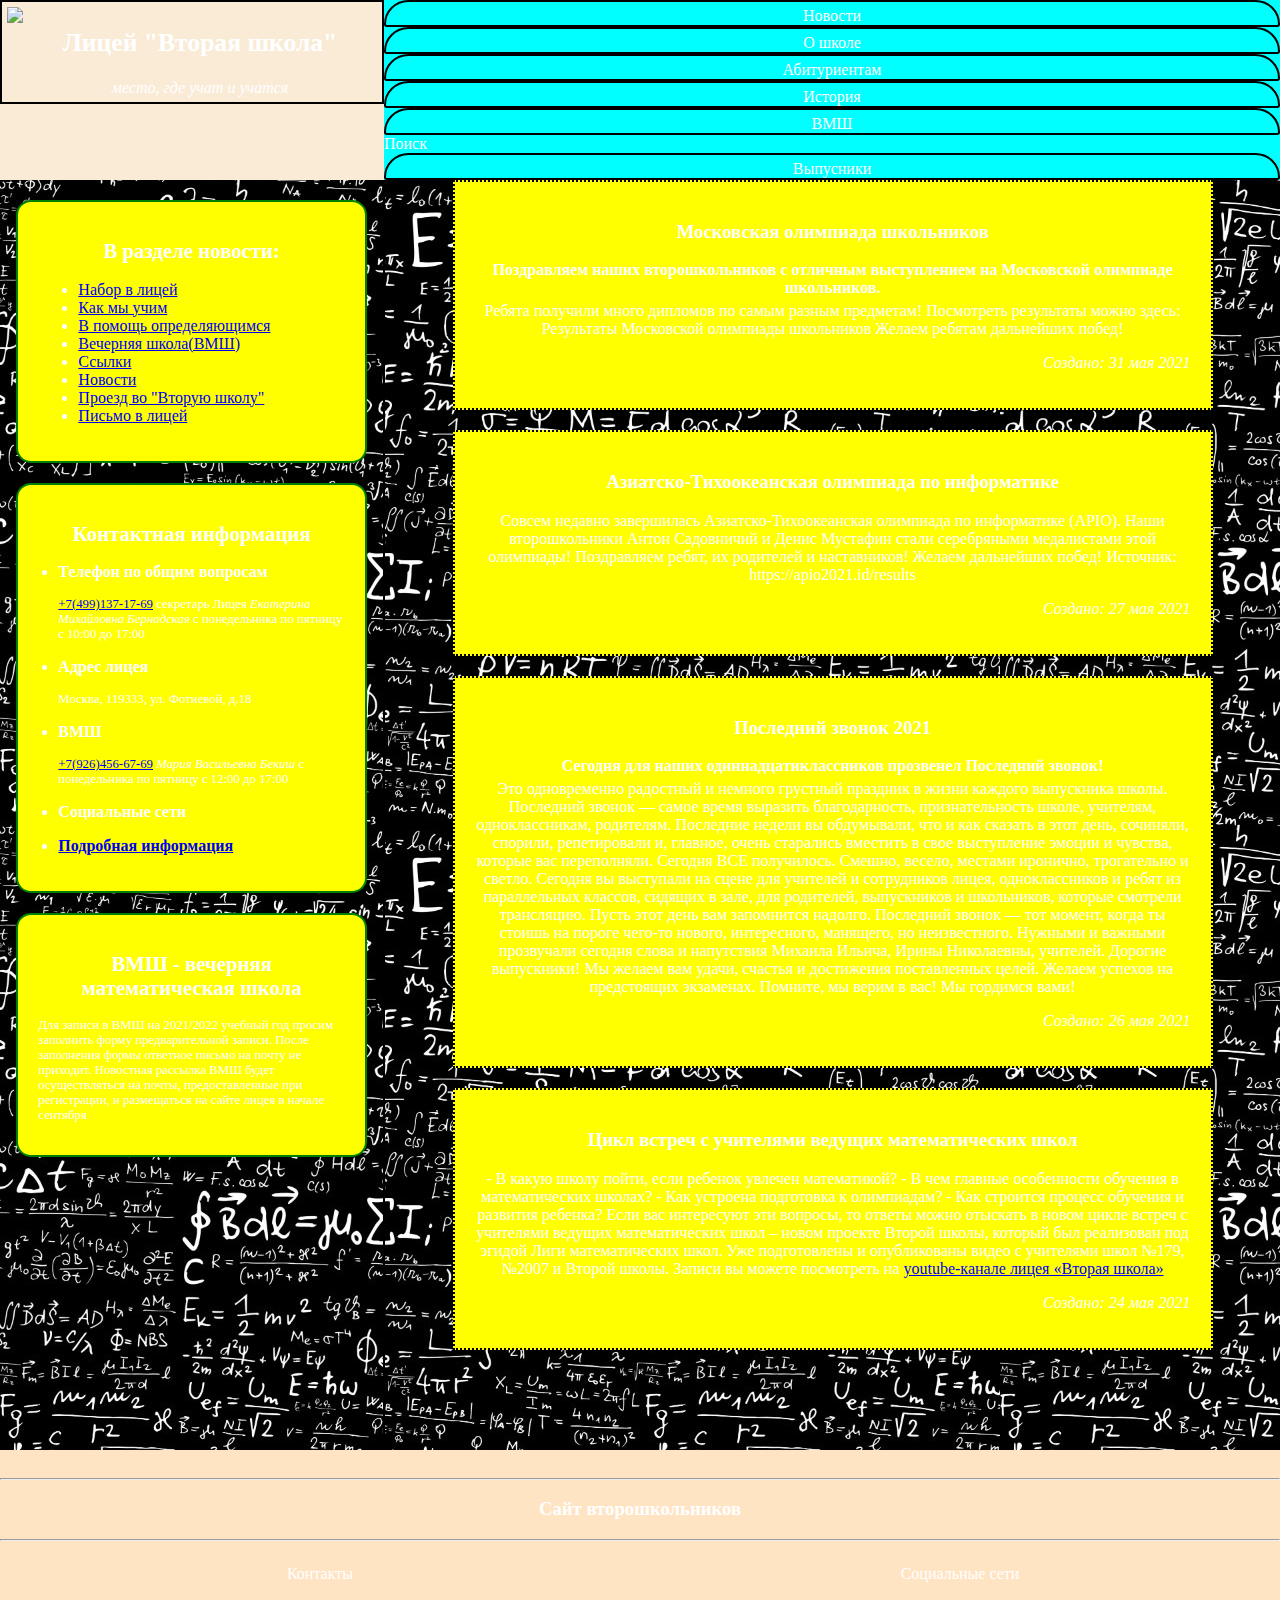
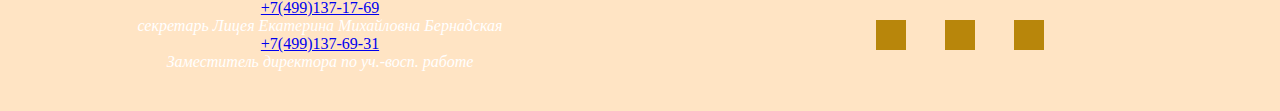
==== commit 1c013256: "Update main.html" ====
--- a/main.html
+++ b/main.html
@@ -30,8 +30,16 @@
             </div>
         </div>
         <div class="service">
-            <div class="navigation">
-
+            <div class="cont">
+                <div class="header_card">Новости</div>
+                <div class="header_card">О школе</div>
+                <div class="header_card">Абитуриентам</div>
+                <div class="header_card">История</div>
+            </div>
+            <div class="cont">
+                <div class="header_card">ВМШ</div>
+                <div class="middle">Поиск</div>
+                <div class="header_card">Выпусники</div>
             </div>
         </div>
     </header>
@@ -175,12 +183,13 @@
         contactPanel.addEventListener("touchstart", function() {
             contactPanel.classList.toggle("showed");
         })
-        
+
         let l2shLabel = document.querySelector(".id img");
-//        l2shLabel.style.height = l2shLabel.offsetWidth + "px";
-//        window.addEventListener("resize", function(){
-//            l2shLabel.style.height = l2shLabel.offsetWidth + "px";
-//        });
+        //        l2shLabel.style.height = l2shLabel.offsetWidth + "px";
+        //        window.addEventListener("resize", function(){
+        //            l2shLabel.style.height = l2shLabel.offsetWidth + "px";
+        //        });
+
     </script>
 </body>
 
--- a/header.css
+++ b/header.css
@@ -1,6 +1,6 @@
 header {
     width: 100%;
-    height: 14vh;
+/*    height: 20vw;*/
     display: flex;
     flex-direction: row;
     background-color: antiquewhite;
@@ -13,6 +13,21 @@
     box-sizing: border-box;
     border: solid 2px black;
     height: 100%;
+    display: flex;
+}
+
+.id img{
+    height: 100%;
+    max-height: 100px;
+}
+.id h2{
+    font-size: 160%;
+}
+.id-text{
+    display: flex;
+    flex-direction: column;
+    text-align: center;
+    width: 100%;
 }
 
 .service {
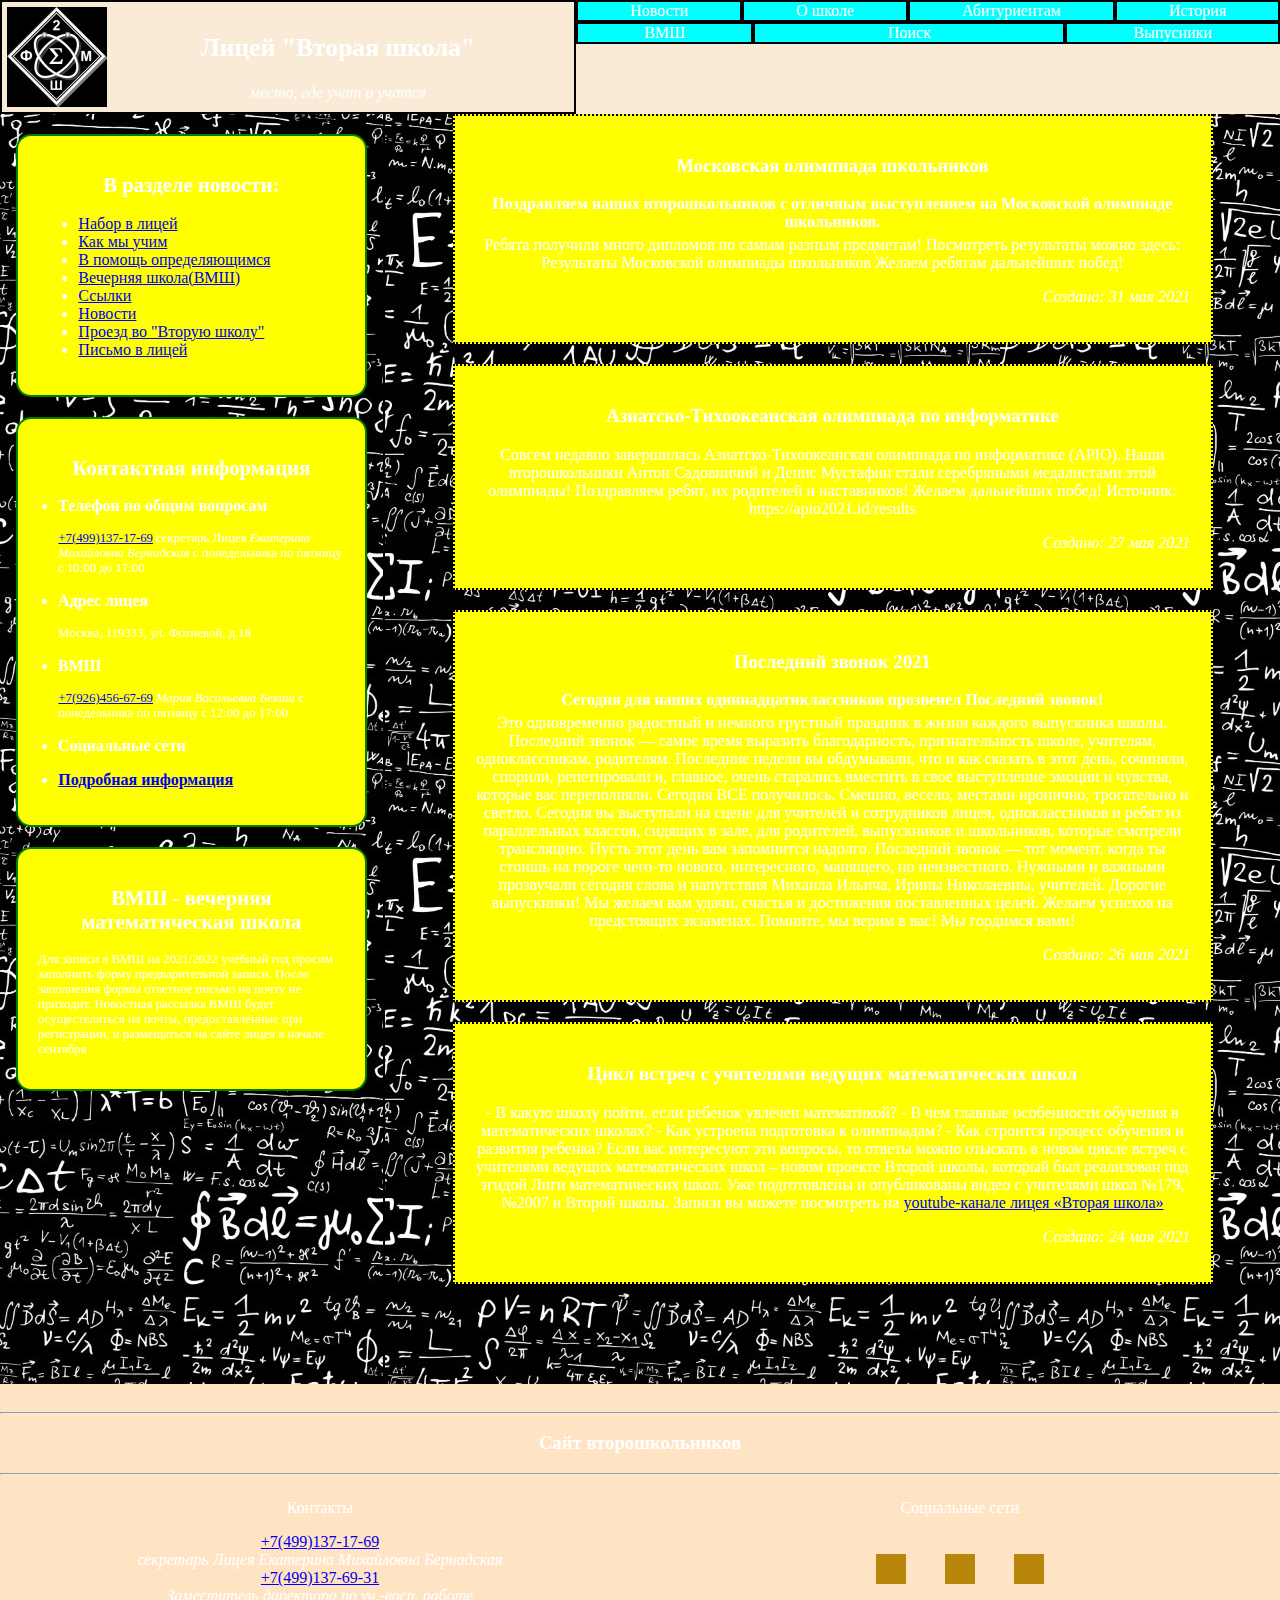
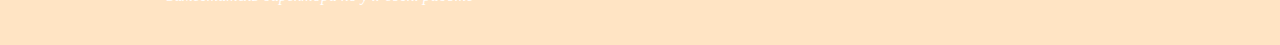
==== commit bd52f33c: "Update main.html" ====
--- a/main.html
+++ b/main.html
@@ -23,7 +23,7 @@
     </div>
     <header>
         <div class="id">
-            <img src="images/emb.JPG">
+            <img src="images/emb.jpg">
             <div class="id-text">
                 <h2>Лицей "Вторая школа"</h2>
                 <cite>место, где учат и учатся</cite>
--- a/header.css
+++ b/header.css
@@ -8,12 +8,13 @@
 }
 
 .id {
-    width: 30%;
+    width: 45%;
     padding: 5px;
     box-sizing: border-box;
     border: solid 2px black;
     height: 100%;
     display: flex;
+    align-items: center;
 }
 
 .id img{
@@ -28,10 +29,11 @@
     flex-direction: column;
     text-align: center;
     width: 100%;
+/*    align-items: center;*/
 }
 
 .service {
-    width: 70%;
+    width: 55%;
     height: 100%;
     display: flex;
     flex-direction: column;
@@ -39,43 +41,20 @@
     position: relative;
 }
 
-.service:hover {
-    cursor: -moz-grab;
-    cursor: -webkit-grab;
+.service .cont{
+    width: 100%;
+    display: flex;
+    height: 100%;
 }
 
-.service:active {
-    cursor: -moz-grabbing;
-    cursor: -webkit-grabbing;
-}
-
-.navigation {
-    display: flex;
-    flex-direction: row;
-    position: absolute;
-    bottom: 0;
-    align-items: flex-end;
-    width: 100%;
-    overflow-x: scroll;
-}
 
 .header_card {
-    display: block;
-    padding: 5px 2px 1px 2px;
+    flex: 1 0 auto;
     text-align: center;
-    flex-grow: 1;
     border: 2px solid black;
-    border-radius: 90px 90px 10px 10px;
-    white-space: nowrap;
-    padding: 5px 10px 0 10px;
 }
-
-a.header_card:hover {
-    padding-top: 1%;
-    font-size: 110%;
-}
-
-.selected {
-    border-bottom: none;
-    background-color: azure;
+.middle{
+    flex: 2 0 auto;
+    text-align: center;
+    border: 2px solid black;
 }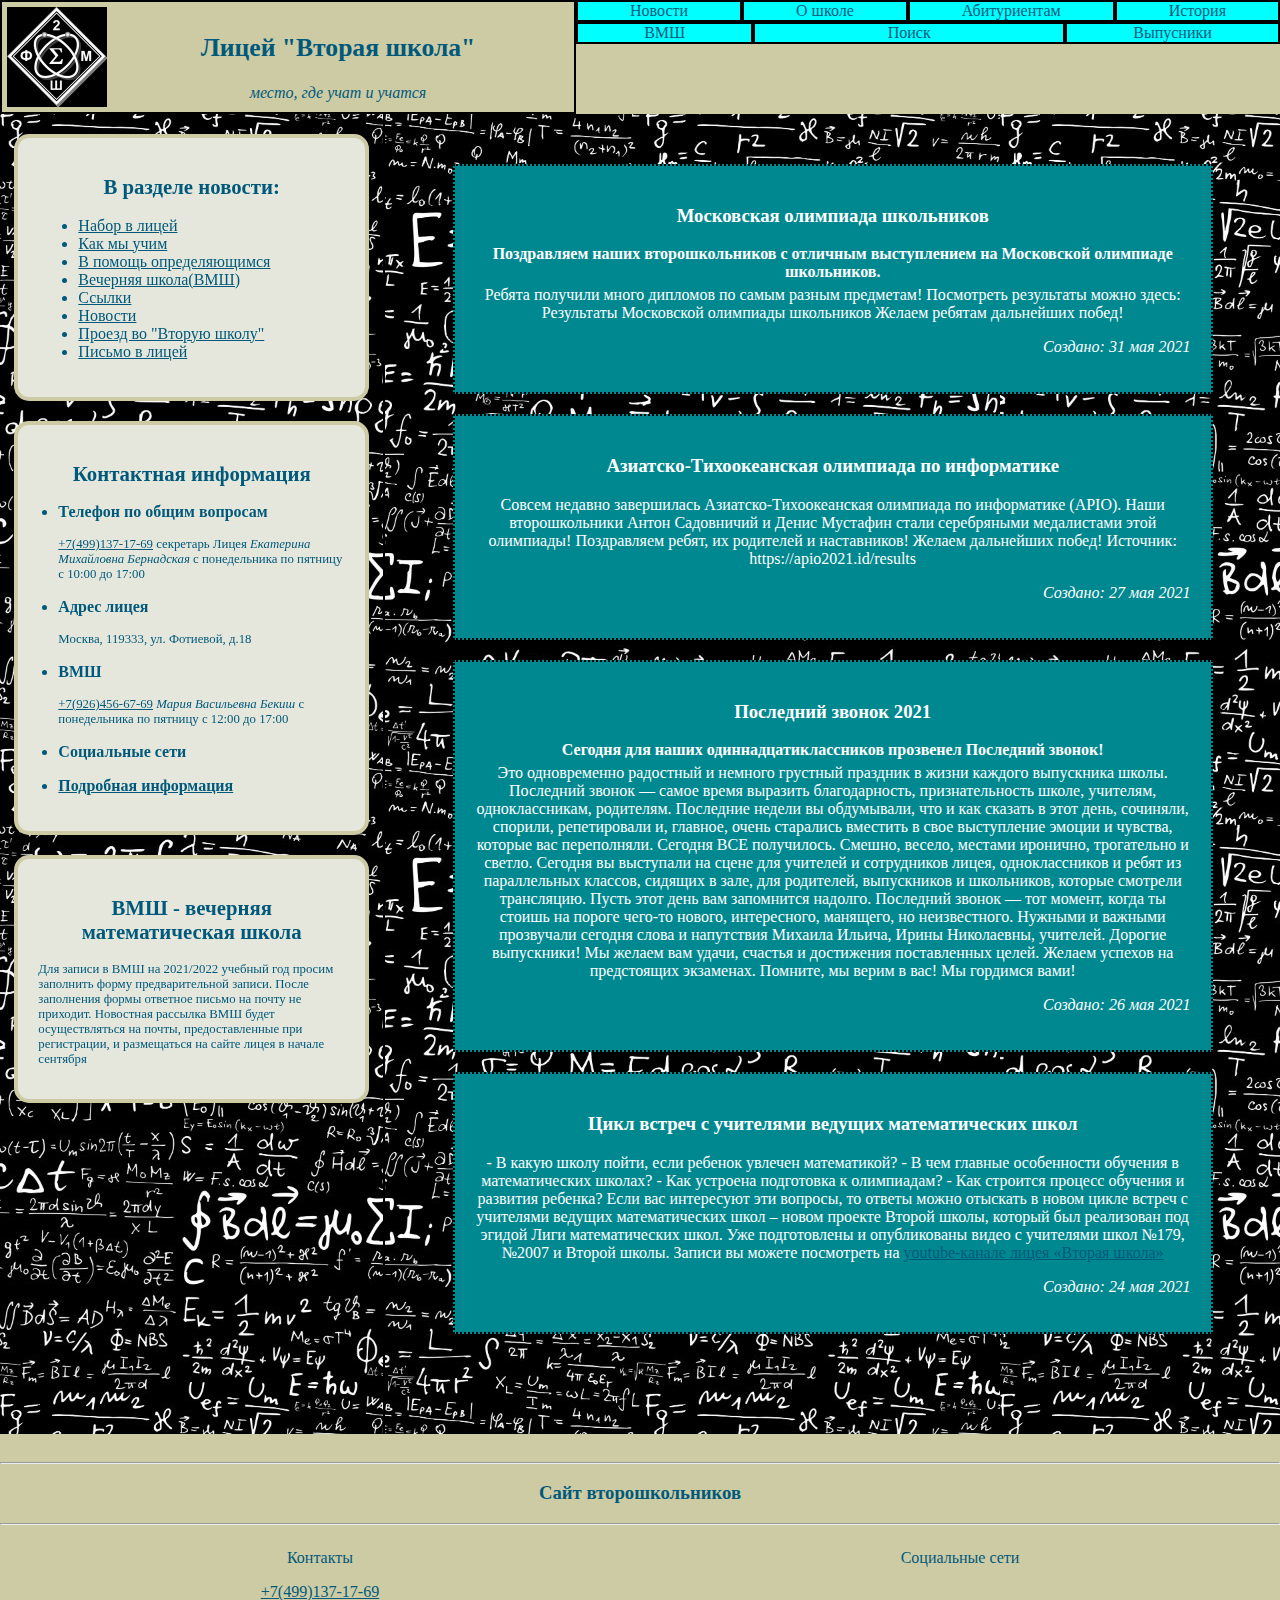
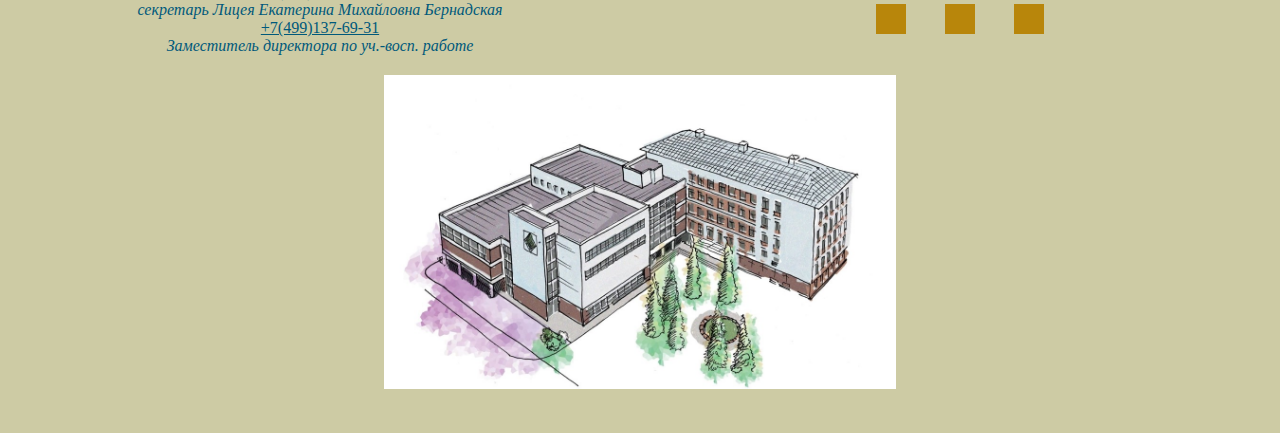
==== commit 3b200a9d: "Design changes" ====
--- a/main.html
+++ b/main.html
@@ -46,49 +46,51 @@
     <div class="wrapper">
         <main>
             <div class="sidebar">
-                <div class="card mini_nav">
-                    <h2>В разделе новости:</h2>
-                    <ul>
-                        <li><a href="#">Набор в лицей</a></li>
-                        <li><a href="#">Как мы учим</a></li>
-                        <li><a href="#">В помощь определяющимся</a></li>
-                        <li><a href="#">Вечерняя школа(ВМШ)</a></li>
-                        <li><a href="#">Ссылки</a></li>
-                        <li><a href="#">Новости</a></li>
-                        <li><a href="#">Проезд во "Вторую школу"</a></li>
-                        <li><a href="#">Письмо в лицей</a></li>
-                    </ul>
-                </div>
-                <div class="card contacts">
-                    <h2>Контактная информация</h2>
-                    <ul>
-
-                        <li>
-                            <h3>Телефон по общим вопросам</h3>
-                        </li>
-                        <p><a href="tel:+749913717698">+7(499)137-17-69</a> секретарь Лицея<cite> Екатерина Михайловна Бернадская</cite> с понедельника по пятницу с 10:00 до 17:00</p>
-                        <li>
-                            <h3>Адрес лицея</h3>
-                        </li>
-                        <p>Москва, 119333, ул. Фотиевой, д.18</p>
-                        <li>
-                            <h3>ВМШ</h3>
-                        </li>
-                        <p><a href="+79264566769">+7(926)456-67-69</a> <cite>Мария Васильевна Бекиш</cite> с понедельника по пятницу с 12:00 до 17:00</p>
-                        <li>
-                            <h3>Социальные сети</h3>
-                        </li>
-                        <li>
-                            <h3><a href="#">Подробная информация</a></h3>
-                        </li>
-                    </ul>
-                </div>
-                <div class="card vmsh">
-                    <h2>ВМШ - вечерняя математическая школа</h2>
-                    <p>
-                        Для записи в ВМШ на 2021/2022 учебный год просим заполнить форму предварительной записи.
-                        После заполнения формы ответное письмо на почту не приходит. Новостная рассылка ВМШ будет осуществляться на почты, предоставленные при регистрации, и размещаться на сайте лицея в начале сентября
-                    </p>
+                <div class="sidebar_wrapper">
+                    <div class="card mini_nav">
+                        <h2>В разделе новости:</h2>
+                        <ul>
+                            <li><a href="#">Набор в лицей</a></li>
+                            <li><a href="#">Как мы учим</a></li>
+                            <li><a href="#">В помощь определяющимся</a></li>
+                            <li><a href="#">Вечерняя школа(ВМШ)</a></li>
+                            <li><a href="#">Ссылки</a></li>
+                            <li><a href="#">Новости</a></li>
+                            <li><a href="#">Проезд во "Вторую школу"</a></li>
+                            <li><a href="#">Письмо в лицей</a></li>
+                        </ul>
+                    </div>
+                    <div class="card contacts">
+                        <h2>Контактная информация</h2>
+                        <ul>
+
+                            <li>
+                                <h3>Телефон по общим вопросам</h3>
+                            </li>
+                            <p><a href="tel:+749913717698">+7(499)137-17-69</a> секретарь Лицея<cite> Екатерина Михайловна Бернадская</cite> с понедельника по пятницу с 10:00 до 17:00</p>
+                            <li>
+                                <h3>Адрес лицея</h3>
+                            </li>
+                            <p>Москва, 119333, ул. Фотиевой, д.18</p>
+                            <li>
+                                <h3>ВМШ</h3>
+                            </li>
+                            <p><a href="+79264566769">+7(926)456-67-69</a> <cite>Мария Васильевна Бекиш</cite> с понедельника по пятницу с 12:00 до 17:00</p>
+                            <li>
+                                <h3>Социальные сети</h3>
+                            </li>
+                            <li>
+                                <h3><a href="#">Подробная информация</a></h3>
+                            </li>
+                        </ul>
+                    </div>
+                    <div class="card vmsh">
+                        <h2>ВМШ - вечерняя математическая школа</h2>
+                        <p>
+                            Для записи в ВМШ на 2021/2022 учебный год просим заполнить форму предварительной записи.
+                            После заполнения формы ответное письмо на почту не приходит. Новостная рассылка ВМШ будет осуществляться на почты, предоставленные при регистрации, и размещаться на сайте лицея в начале сентября
+                        </p>
+                    </div>
                 </div>
             </div>
             <div class="main_content">
@@ -176,6 +178,7 @@
                     </div>
                 </div>
             </div>
+            <img class="build" src="images/building_first.jpg">
         </footer>
     </div>
     <script>
@@ -190,6 +193,18 @@
         //            l2shLabel.style.height = l2shLabel.offsetWidth + "px";
         //        });
 
+        let sidebar = document.querySelector(".sidebar"),
+            firstCard = document.querySelector(".mini_nav");
+        window.addEventListener("scroll", function() {
+            //            if (sidebar.getBoundingClientRect().top <= 0){
+            //                sidebar.style.position = "fixed";
+            //                sidebar.style.top = "0px";
+            //            }
+            //            else{
+            //                sidebar.style.position = "static";
+            //            }
+        });
+
     </script>
 </body>
 
--- a/main.css
+++ b/main.css
@@ -8,10 +8,14 @@
 body{
     background-image: url(images/background1.jpg);
     background-repeat: repeat;
-    color: white;
+    color: #00597B;
+}
+
+a{
+    color: #00597B;
 }
 a:visited{
-    color: white;
+    color: #00597B;
 }
 main {
     flex: 1 1 100%;
@@ -22,10 +26,12 @@
 }
 
 .main_content {
+    padding-top: 50px;
     width: 70%;
     min-height: 100%;
     border-left: black solid 2px;
     padding-bottom: 100px;
+    color: #FFFFFF;
 }
 
 .wrapper {
@@ -44,7 +50,7 @@
 }
 
 article{
-    background-color: yellow;
+    background-color: #008890;
     width: 80%;
     margin: auto;
     border: dotted 2px black;
--- a/sidebar.css
+++ b/sidebar.css
@@ -8,9 +8,15 @@
     width: 80%;
     margin: 0 auto;
     padding: 20px;
-    border: 2px solid green;
+    border: 4px solid #CDCBA4;
     border-radius: 15px;
-    background-color:yellow;
+    background-color: #E5E7DC;
+}
+
+.sidebar_wrapper{
+    position: sticky;
+    top: 10px;
+    padding-bottom: 20px;
 }
 
 .sidebar .card:not(:first-child) {
--- a/footer.css
+++ b/footer.css
@@ -1,11 +1,12 @@
 footer {
     width: 100%;
-    background-color: bisque;
+    background-color: #CDCBA4;
     text-align: center;
     display: block;
     padding: 20px 0 40px 0;
 }
-footer .container{
+
+footer .container {
     width: 100%;
     margin: auto;
     display: flex;
@@ -13,24 +14,32 @@
     flex: 0 0 auto;
     flex-wrap: wrap;
 }
-footer .card{
+
+footer .card {
     display: flex;
     flex-direction: column;
     text-align: center;
     min-width: 33%;
 }
-.icons{
+
+.icons {
     width: 40%;
     margin: auto;
     display: flex;
     justify-content: space-between;
 }
-.icon{
+
+.icon {
     width: 30px;
     height: 30px;
     background-color: darkgoldenrod;
 }
 
-footer .card:not(:first-of-type)){
+footer .card:not(:first-of-type)) {
     margin-top: 20px;
 }
+
+.build{
+    width: 40%;
+    margin-top: 20px;
+}--- a/header.css
+++ b/header.css
@@ -3,7 +3,7 @@
 /*    height: 20vw;*/
     display: flex;
     flex-direction: row;
-    background-color: antiquewhite;
+    background-color: #CDCBA4;
     flex: 0 0 auto;
 }
 
--- a/adaptive.css
+++ b/adaptive.css
@@ -5,9 +5,6 @@
     }
     .service{
 /*        flex-direction: row;    */
-        width: 100%;
-    }
-    .lower_row{
         width: 100%;
     }
     .sidebar{
@@ -22,12 +19,6 @@
     }
     .side_panel{
         display: block;
-    }
-}
-
-@media (max-width: 650px){
-    .service{
-        display: none;
     }
 }
 
@@ -66,4 +57,4 @@
     .sidebar .card{
         padding: 10px;
     }
-}+}
